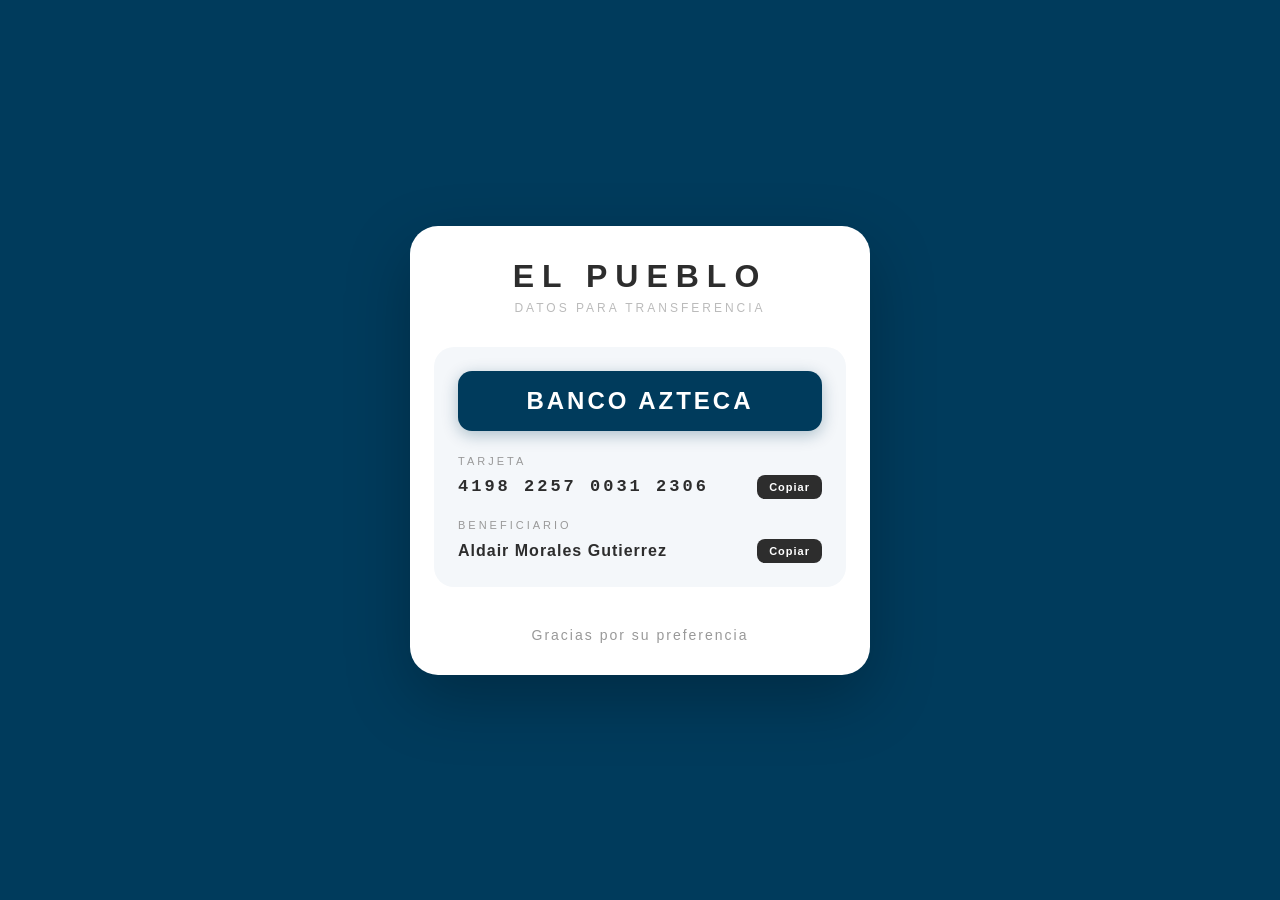
==== index.html @ bce27885 "Commit" ====
<!DOCTYPE html>
<html lang="es">
<head>
    <meta charset="UTF-8">
    <meta name="viewport" content="width=device-width, initial-scale=1.0">
    <title>El Pueblo - Banco Azteca</title>
    <link rel="stylesheet" href="styles.css">
</head>
<body class="azteca">
    <div class="container">
        <div class="card">
            <div class="logo">
                <h1>EL PUEBLO</h1>
                <p class="slogan">Datos para transferencia</p>
            </div>

            <div class="bank-section">
                <div class="bank-header azteca">
                    <div class="bank-logo">BANCO AZTECA</div>
                </div>

                <div class="info-group">
                    <label>Tarjeta</label>
                    <div class="value-row">
                        <div class="card-number">4198&nbsp;2257&nbsp;0031&nbsp;2306</div>
                        <button class="copy-btn" onclick="copyText('4198225700312306', this)">Copiar</button>
                    </div>
                </div>

                <div class="info-group">
                    <label>Beneficiario</label>
                    <div class="value-row">
                        <div class="beneficiary">Aldair&nbsp;Morales&nbsp;Gutierrez</div>
                        <button class="copy-btn" onclick="copyText('Aldair Morales Gutierrez', this)">Copiar</button>
                    </div>
                </div>
            </div>

            <div class="footer">
                <p>Gracias por su preferencia</p>
            </div>
        </div>
    </div>
    <script>
        function copyText(text, btn) {
            navigator.clipboard.writeText(text).then(() => {
                btn.textContent = 'Copiado!';
                btn.classList.add('copied');
                setTimeout(() => {
                    btn.textContent = 'Copiar';
                    btn.classList.remove('copied');
                }, 2000);
            });
        }
    </script>
</body>
</html>
---- styles.css ----
* {
    margin: 0;
    padding: 0;
    box-sizing: border-box;
}

body {
    font-family: 'Segoe UI', Tahoma, Geneva, Verdana, sans-serif;
    min-height: 100vh;
    display: flex;
    align-items: center;
    justify-content: center;
    padding: 20px;
}

body.azteca {
    background: #003b5c;
}

body.spin {
    background: linear-gradient(135deg, #0077b6, #00b4d8);
}

.container {
    width: 100%;
    max-width: 460px;
}

.card {
    background: #fff;
    border-radius: 28px;
    padding: 32px 24px;
    box-shadow: 0 24px 64px rgba(0, 0, 0, 0.25);
}

.logo {
    text-align: center;
    margin-bottom: 32px;
}

.logo h1 {
    font-size: 32px;
    letter-spacing: 8px;
    color: #2d2d2d;
    font-weight: 900;
}

.slogan {
    font-size: 12px;
    color: #bbb;
    margin-top: 6px;
    letter-spacing: 3px;
    text-transform: uppercase;
    font-weight: 300;
}

.bank-section {
    border-radius: 20px;
    padding: 24px;
    margin-bottom: 24px;
}

.azteca .bank-section {
    background: #f4f7fa;
}

.spin .bank-section {
    background: #f0f8ff;
}

.bank-header {
    text-align: center;
    padding: 16px 20px;
    border-radius: 14px;
    margin-bottom: 24px;
}

.bank-header.azteca {
    background: #003b5c;
    box-shadow: 0 4px 16px rgba(0, 59, 92, 0.3);
}

.bank-header.spin {
    background: linear-gradient(135deg, #0077b6, #00b4d8);
    box-shadow: 0 4px 16px rgba(0, 119, 182, 0.3);
}

.bank-logo {
    font-size: 24px;
    font-weight: 800;
    color: #fff;
    letter-spacing: 3px;
}

.bank-logo span {
    font-weight: 400;
    font-size: 14px;
    opacity: 0.85;
    letter-spacing: 1px;
}

.info-group {
    margin-bottom: 20px;
}

.info-group:last-child {
    margin-bottom: 0;
}

.info-group label {
    display: block;
    font-size: 11px;
    text-transform: uppercase;
    letter-spacing: 3px;
    color: #999;
    margin-bottom: 8px;
    font-weight: 500;
}

.value-row {
    display: flex;
    align-items: center;
    justify-content: space-between;
    gap: 8px;
}

.card-number {
    font-size: 17px;
    font-weight: 700;
    color: #2d2d2d;
    letter-spacing: 3px;
    font-family: 'Courier New', monospace;
    white-space: nowrap;
}

.copy-btn {
    background: #2d2d2d;
    color: #fff;
    border: none;
    padding: 6px 12px;
    border-radius: 8px;
    font-size: 11px;
    font-weight: 600;
    cursor: pointer;
    transition: all 0.2s ease;
    letter-spacing: 1px;
    white-space: nowrap;
    flex-shrink: 0;
}

.copy-btn:hover {
    background: #444;
    transform: scale(1.05);
}

.copy-btn.copied {
    background: #27ae60;
}

.beneficiary {
    font-size: 16px;
    font-weight: 600;
    color: #2d2d2d;
    letter-spacing: 1px;
    white-space: nowrap;
}

.footer {
    text-align: center;
    padding: 16px 0 0;
}

.footer p {
    font-size: 14px;
    color: #999;
    letter-spacing: 2px;
    font-weight: 300;
}
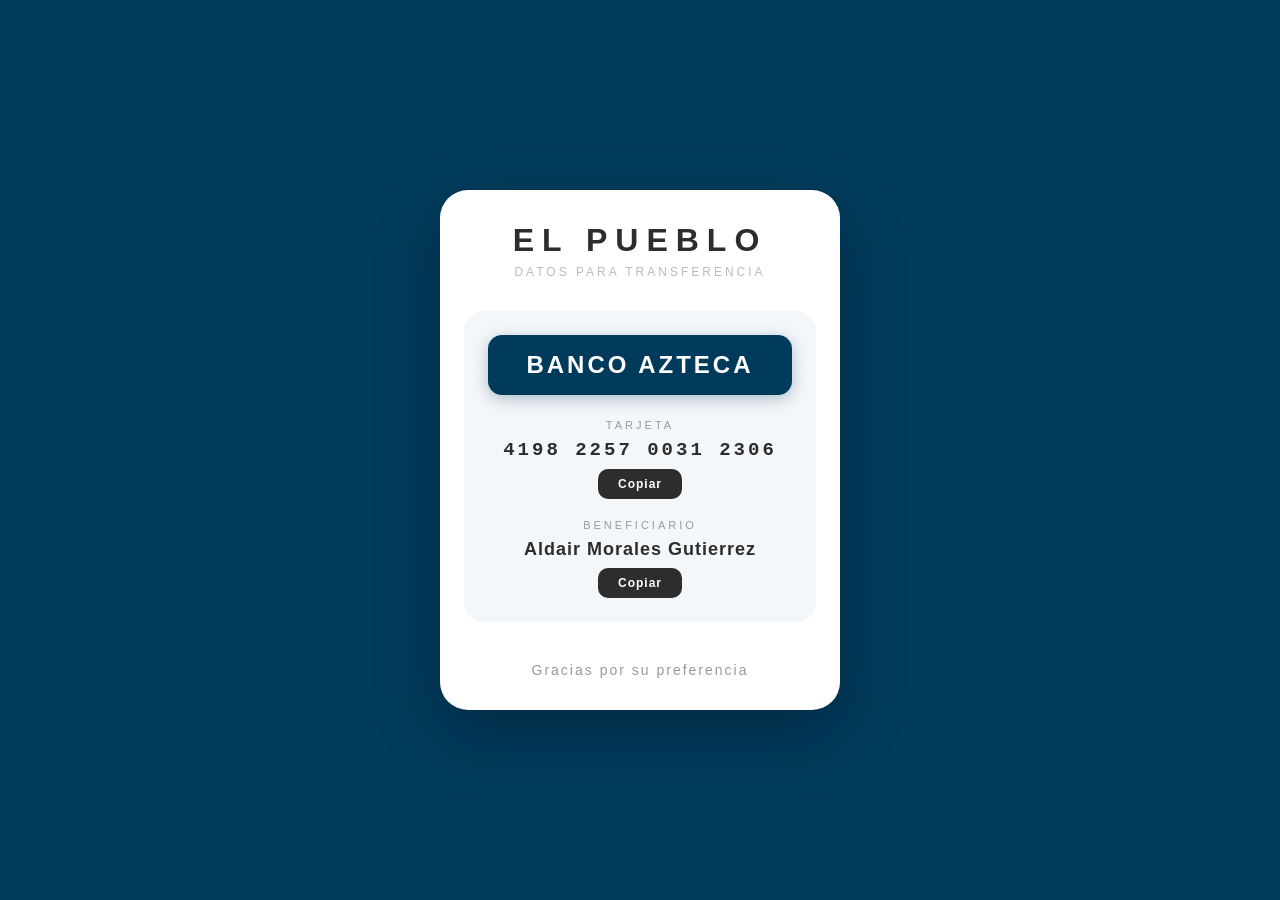
==== commit c55a88b4: "Fix copy buttons layout - centered below values for mobile" ====
--- a/index.html
+++ b/index.html
@@ -21,18 +21,14 @@
 
                 <div class="info-group">
                     <label>Tarjeta</label>
-                    <div class="value-row">
-                        <div class="card-number">4198&nbsp;2257&nbsp;0031&nbsp;2306</div>
-                        <button class="copy-btn" onclick="copyText('4198225700312306', this)">Copiar</button>
-                    </div>
+                    <div class="card-number">4198 2257 0031 2306</div>
+                    <button class="copy-btn" onclick="copyText('4198225700312306', this)">Copiar</button>
                 </div>
 
                 <div class="info-group">
                     <label>Beneficiario</label>
-                    <div class="value-row">
-                        <div class="beneficiary">Aldair&nbsp;Morales&nbsp;Gutierrez</div>
-                        <button class="copy-btn" onclick="copyText('Aldair Morales Gutierrez', this)">Copiar</button>
-                    </div>
+                    <div class="beneficiary">Aldair Morales Gutierrez</div>
+                    <button class="copy-btn" onclick="copyText('Aldair Morales Gutierrez', this)">Copiar</button>
                 </div>
             </div>
 
--- a/styles.css
+++ b/styles.css
@@ -23,7 +23,7 @@
 
 .container {
     width: 100%;
-    max-width: 460px;
+    max-width: 400px;
 }
 
 .card {
@@ -101,6 +101,7 @@
 
 .info-group {
     margin-bottom: 20px;
+    text-align: center;
 }
 
 .info-group:last-child {
@@ -117,35 +118,35 @@
     font-weight: 500;
 }
 
-.value-row {
-    display: flex;
-    align-items: center;
-    justify-content: space-between;
-    gap: 8px;
-}
-
 .card-number {
-    font-size: 17px;
+    font-size: 19px;
     font-weight: 700;
     color: #2d2d2d;
     letter-spacing: 3px;
     font-family: 'Courier New', monospace;
-    white-space: nowrap;
+    margin-bottom: 8px;
+}
+
+.beneficiary {
+    font-size: 18px;
+    font-weight: 600;
+    color: #2d2d2d;
+    letter-spacing: 1px;
+    margin-bottom: 8px;
 }
 
 .copy-btn {
+    display: inline-block;
     background: #2d2d2d;
     color: #fff;
     border: none;
-    padding: 6px 12px;
-    border-radius: 8px;
-    font-size: 11px;
+    padding: 8px 20px;
+    border-radius: 10px;
+    font-size: 12px;
     font-weight: 600;
     cursor: pointer;
     transition: all 0.2s ease;
     letter-spacing: 1px;
-    white-space: nowrap;
-    flex-shrink: 0;
 }
 
 .copy-btn:hover {
@@ -155,14 +156,6 @@
 
 .copy-btn.copied {
     background: #27ae60;
-}
-
-.beneficiary {
-    font-size: 16px;
-    font-weight: 600;
-    color: #2d2d2d;
-    letter-spacing: 1px;
-    white-space: nowrap;
 }
 
 .footer {
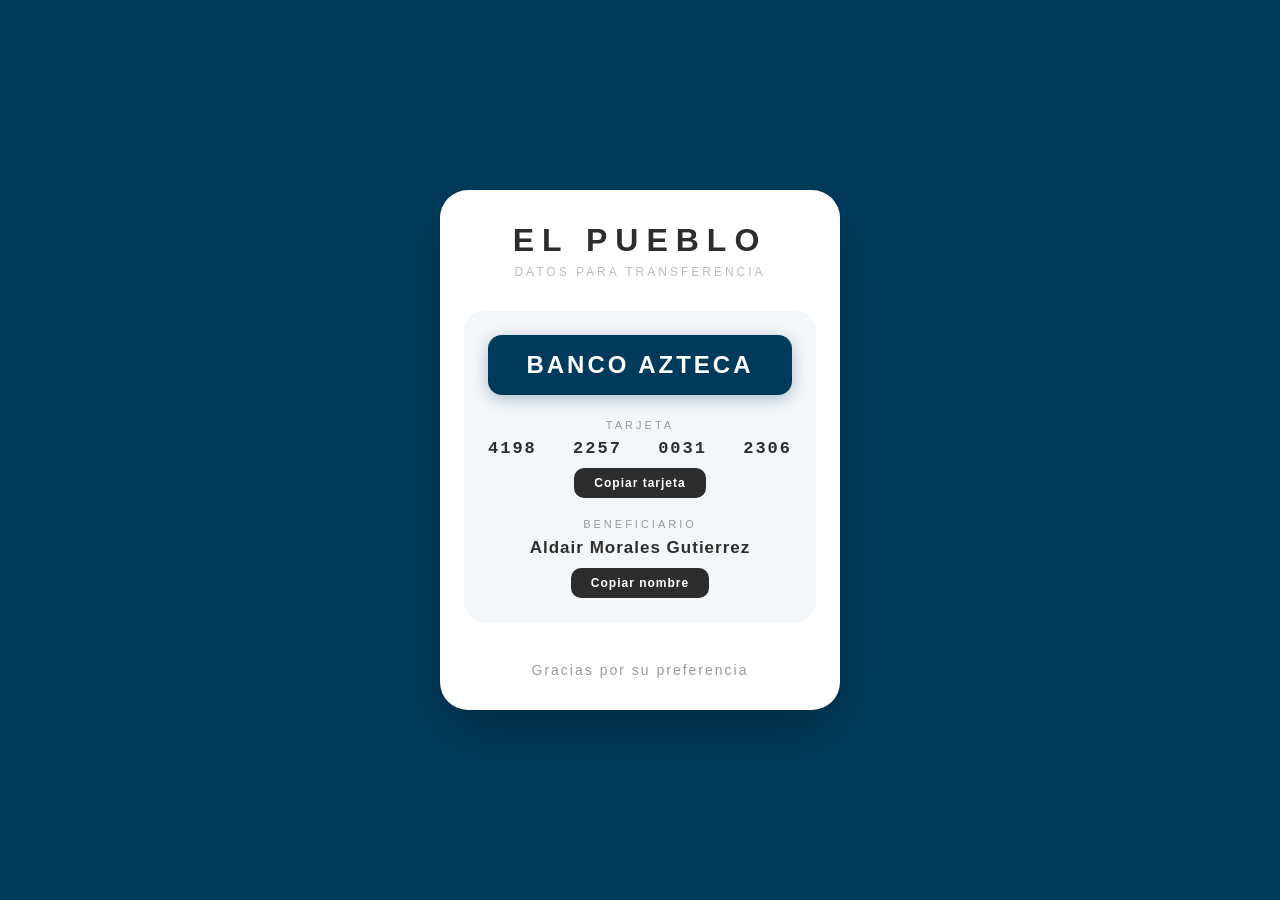
==== commit 18be5fa5: "Fix card number: 4 digit blocks in flex row, always single line like a real card" ====
--- a/index.html
+++ b/index.html
@@ -21,14 +21,16 @@
 
                 <div class="info-group">
                     <label>Tarjeta</label>
-                    <div class="card-number">4198 2257 0031 2306</div>
-                    <button class="copy-btn" onclick="copyText('4198225700312306', this)">Copiar</button>
+                    <div class="card-number">
+                        <span>4198</span><span>2257</span><span>0031</span><span>2306</span>
+                    </div>
+                    <button class="copy-btn" data-label="Copiar tarjeta" onclick="copyText('4198225700312306', this)">Copiar tarjeta</button>
                 </div>
 
                 <div class="info-group">
                     <label>Beneficiario</label>
                     <div class="beneficiary">Aldair Morales Gutierrez</div>
-                    <button class="copy-btn" onclick="copyText('Aldair Morales Gutierrez', this)">Copiar</button>
+                    <button class="copy-btn" data-label="Copiar nombre" onclick="copyText('Aldair Morales Gutierrez', this)">Copiar nombre</button>
                 </div>
             </div>
 
@@ -43,7 +45,7 @@
                 btn.textContent = 'Copiado!';
                 btn.classList.add('copied');
                 setTimeout(() => {
-                    btn.textContent = 'Copiar';
+                    btn.textContent = btn.dataset.label;
                     btn.classList.remove('copied');
                 }, 2000);
             });
--- a/styles.css
+++ b/styles.css
@@ -119,20 +119,25 @@
 }
 
 .card-number {
-    font-size: 19px;
+    display: flex;
+    justify-content: space-between;
+    margin-bottom: 10px;
+}
+
+.card-number span {
+    font-size: 17px;
     font-weight: 700;
     color: #2d2d2d;
-    letter-spacing: 3px;
+    letter-spacing: 2px;
     font-family: 'Courier New', monospace;
-    margin-bottom: 8px;
 }
 
 .beneficiary {
-    font-size: 18px;
+    font-size: 17px;
     font-weight: 600;
     color: #2d2d2d;
     letter-spacing: 1px;
-    margin-bottom: 8px;
+    margin-bottom: 10px;
 }
 
 .copy-btn {
